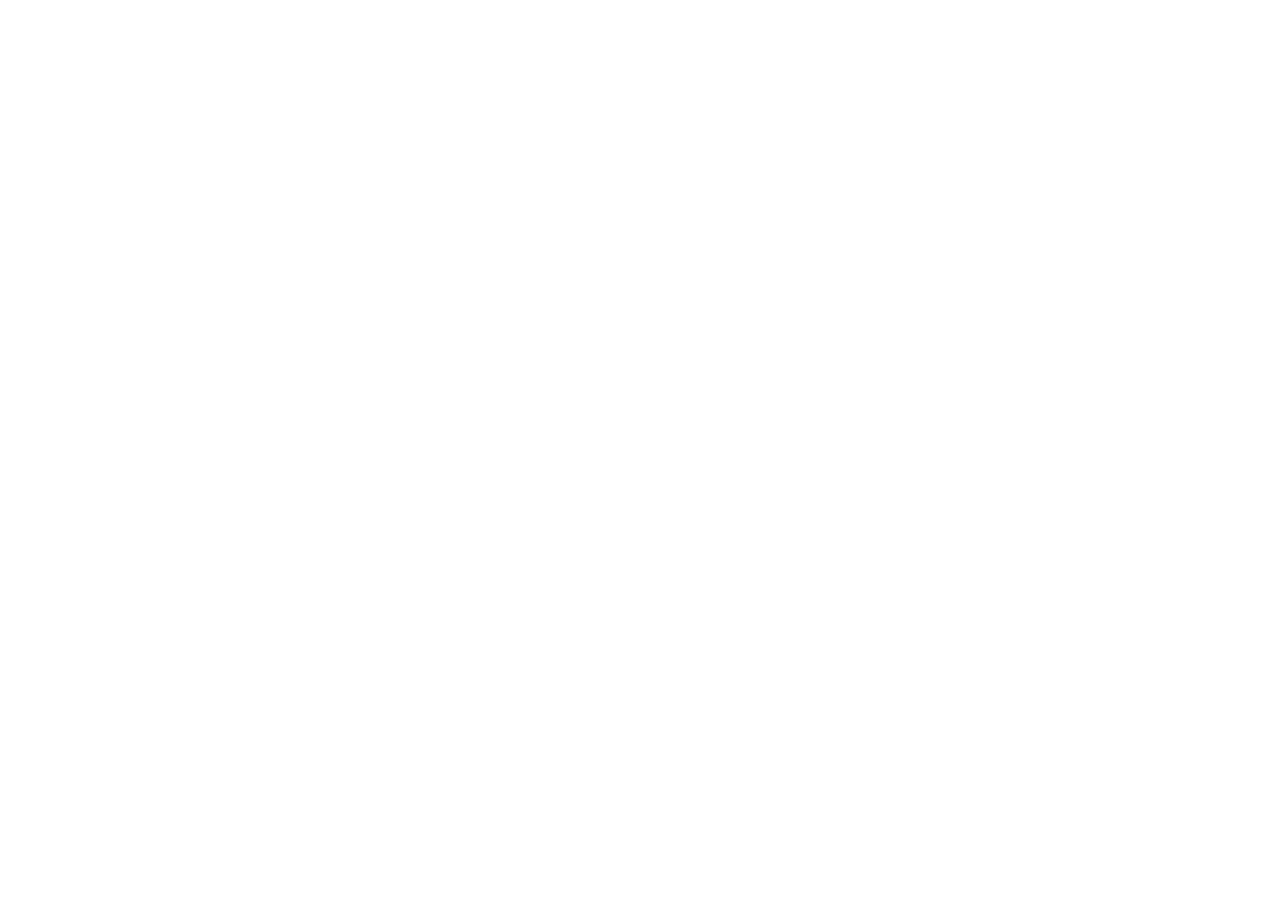
==== index.html @ 2c79c68a "first commit" ====
<html lang="en">
<head>
    <meta charset="UTF-8">
    <meta http-equiv="X-UA-Compatible" content="IE=edge">
    <meta name="viewport" content="width=device-width, initial-scale=1.0">
    <link rel="stylesheet" href="style.css">
    <title>Document</title>
</head>
<body>
    <script src="app.js"></script>
</body>
</html>
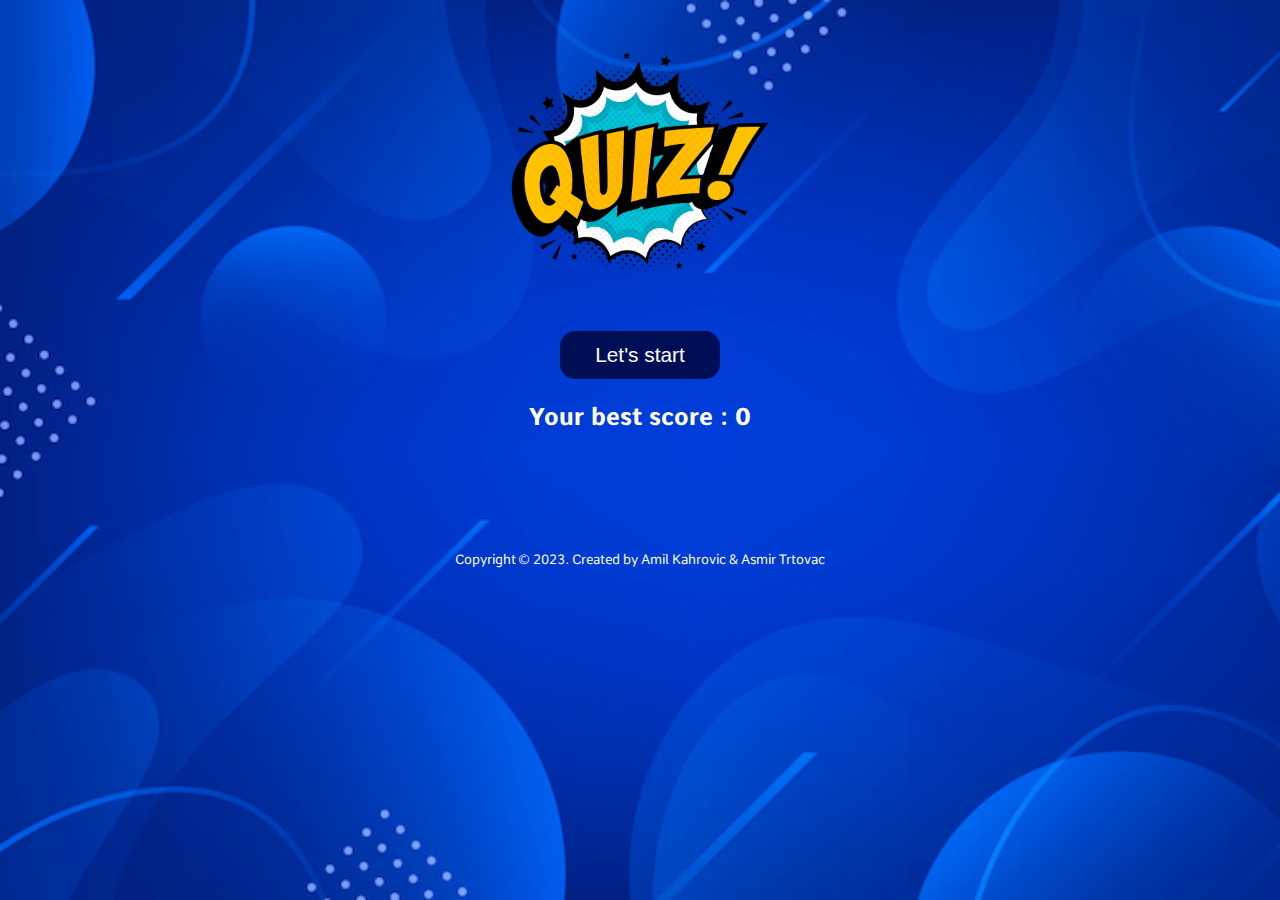
==== commit 8019e0e9: "chancge html page name" ====
--- a/index.html
+++ b/index.html
@@ -3,10 +3,31 @@
     <meta charset="UTF-8">
     <meta http-equiv="X-UA-Compatible" content="IE=edge">
     <meta name="viewport" content="width=device-width, initial-scale=1.0">
-    <link rel="stylesheet" href="style.css">
-    <title>Document</title>
+    <link rel="preconnect" href="https://fonts.googleapis.com">
+    <link rel="preconnect" href="https://fonts.gstatic.com" crossorigin>
+    <link href="https://fonts.googleapis.com/css2?family=Comme&display=swap" rel="stylesheet">
+    <title>Welcome to our quiz!</title>
+    <link rel="icon" href="img\pngtree-quiz-logo-with-speech-bubble-symbols-png-image_8947100.png">
+    <link rel="stylesheet" href="start.css">
 </head>
 <body>
-    <script src="app.js"></script>
+    <img src="./img/Quiz-comic-pop-art-style-illustration-on-transparent-background-PNG (1).png" alt="" srcset="">
+
+   <div class="card">
+    <button class="start_button"><a href="quiz.html">Let's start</a></button>
+   </div>
+    
+<h2 class="best_score"></h2>
+
+   <script src="questions.js"></script>
+
+   <footer>
+    <small>Copyright © 2023. Created by Amil Kahrovic & Asmir Trtovac</small>
+
+</footer>
+
+
 </body>
+
+
 </html>--- a/start.css
+++ b/start.css
@@ -0,0 +1,85 @@
+body{
+    background-image: url(./img/fluid-abstract-blue-background-free-vector.jpg);
+    background-size: cover;
+    background-repeat: no-repeat;
+    display: flex;
+    justify-content: center;
+    align-items: center;
+    flex-direction: column;
+    font-family: 'Comme', sans-serif;
+}
+
+a{
+    list-style: none;
+    text-decoration: none;
+    color: white;
+    font-size: 1.3rem;
+}
+
+.start_button:hover {
+    background-color: white;
+}
+
+.start_button:hover a {
+    color: #000E56;
+}
+
+.start_button{
+    background-color: #000E56;
+    height: 3rem;
+    width: 10rem;
+    border-radius: 15px;
+    padding: 10px;
+    margin: 3px;
+    border: none;
+    text-decoration: none;
+    cursor: pointer;
+
+    
+}
+
+img{
+    height: 250px;
+    width: 270px;
+    margin-top: 30px;
+    margin-bottom: 40px;
+}
+
+h2{
+   color: white;
+}
+
+footer{
+    margin-top:  100px;
+}
+
+small{
+    color: rgb(255, 255, 255);
+    
+}
+
+@media only screen and (max-width: 600px){
+    *{
+        margin: 0;
+        box-sizing: border-box;
+    }
+    body{
+        height: 100vh;
+    }
+    footer{
+        display: flex;
+        justify-content: center;
+        align-items: flex-end;
+        margin-bottom: 10px;
+        
+        height: 400px;
+        width: 100%;
+    }
+    small{
+        font-size: 0.6rem;
+        
+    }
+    .best_score{
+        margin-top: 30px;
+    }
+}